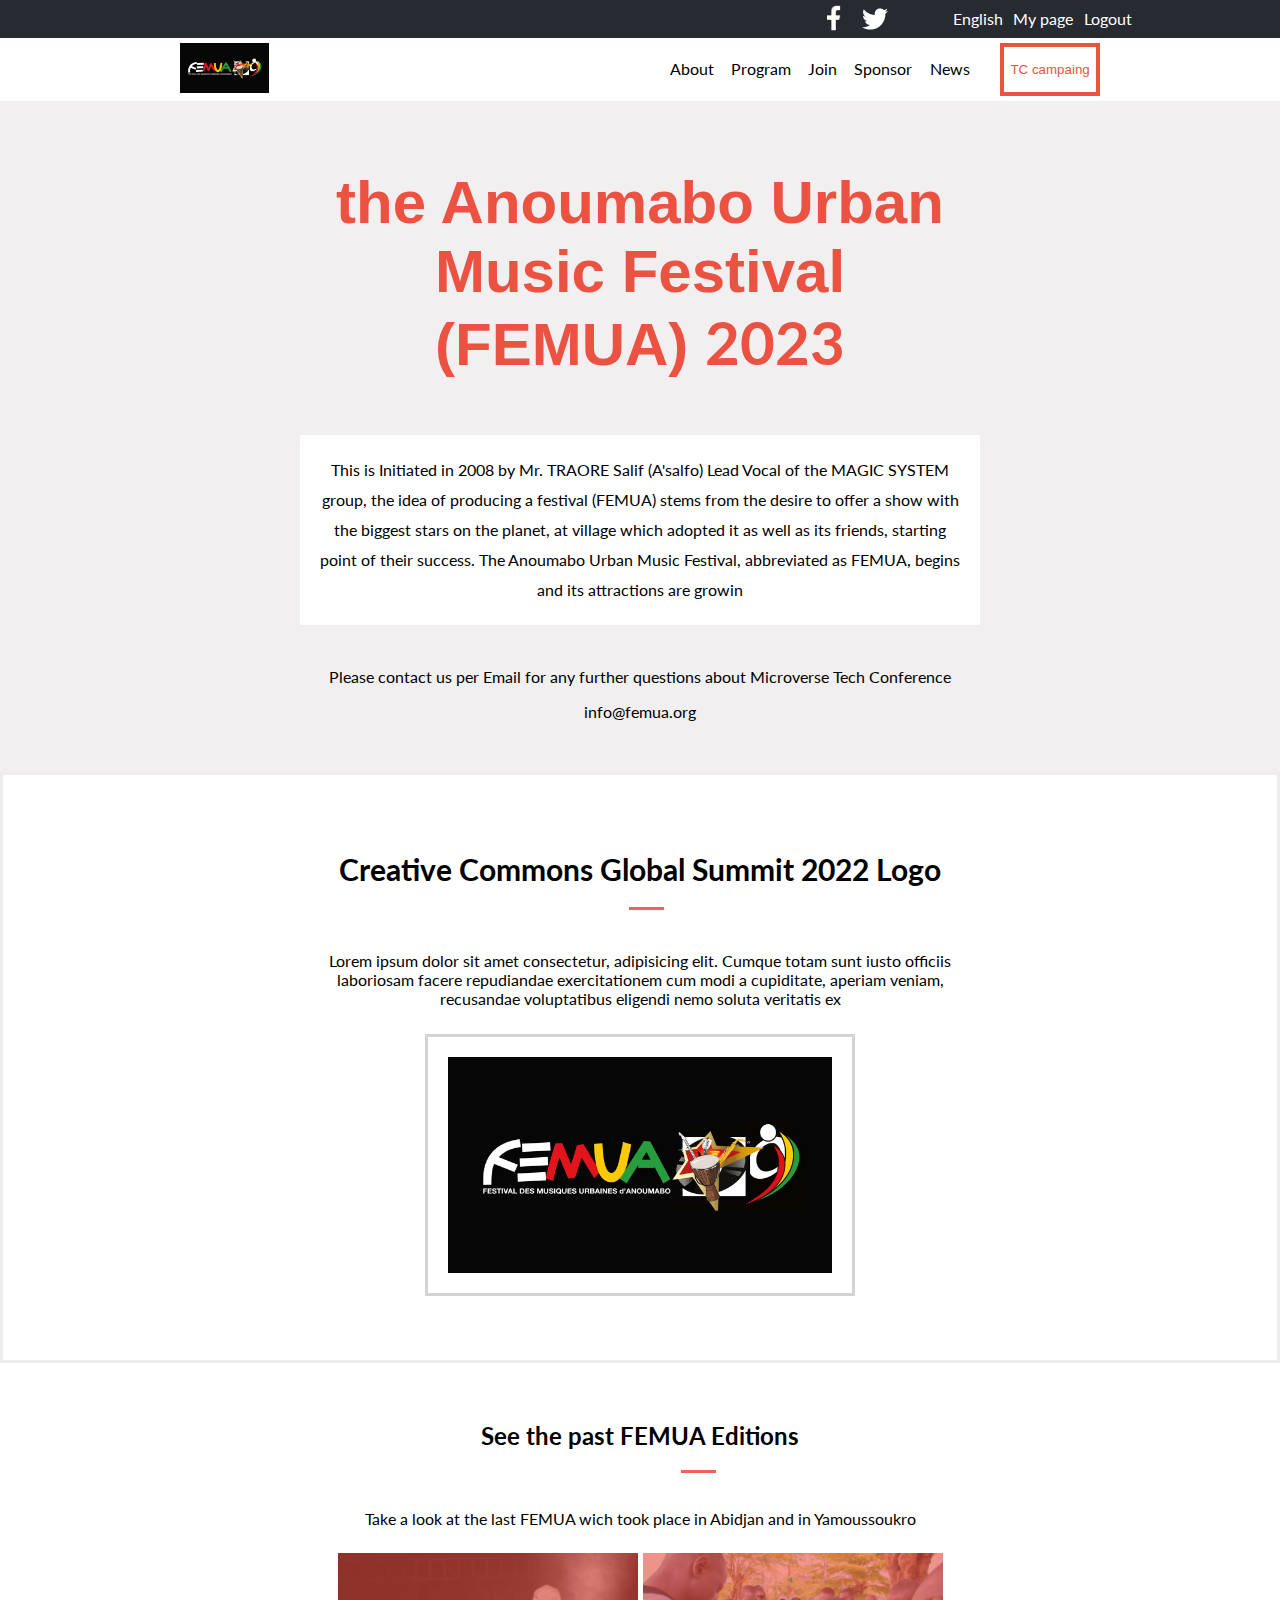
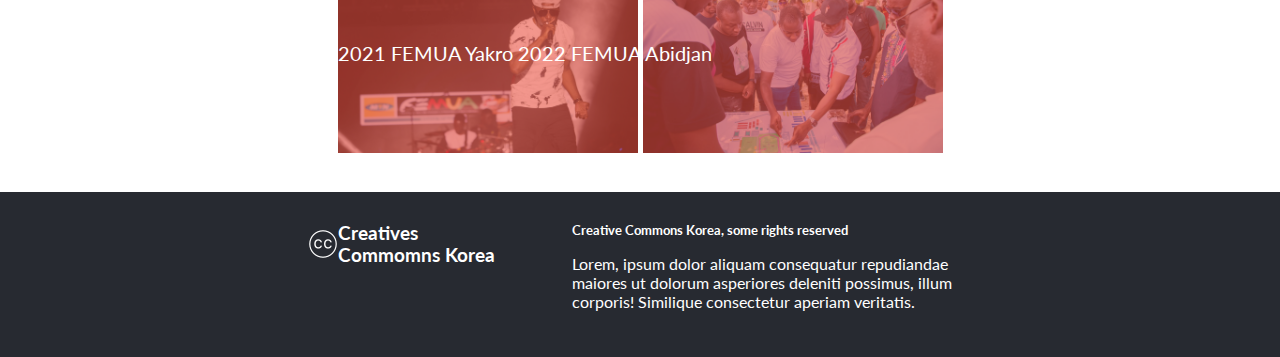
==== about.html @ 5a6d60db "Add web version" ====
<!DOCTYPE html>
<html lang="en">
<head>
    <meta charset="UTF-8">
    <meta http-equiv="X-UA-Compatible" content="IE=edge">
    <meta name="viewport" content="width=device-width, initial-scale=1.0">
    <link rel="stylesheet" href="style.css">
    <link rel="stylesheet" href="about.css">
    <link rel="stylesheet" type="text/css" href="//fonts.googleapis.com/css?family=Lato" />
    <title>About</title>
</head>
<body>
    <header id="header">
        <div class="header-cont">
            <div class="header-container">
            <ul class="list-container">
                <li>English</li>
                <li>My page</li>
                <li>Logout</li>
            </ul>
            <img class="header-tw" src="static/tw-white.png">
            <img class="header-fb" src="static/fb-white.png">
            </div>
        </div>
        <nav class="nav-row">
            <div class="nav">
            <a href="index.html"><img id="logo" src="static/FEMUA-logo.jpeg"></a>
            
            <div class="nav-menu-desktop">
                  <div class="button-container-desktop">
                  <ul class="menu-items-desktop">
                    <li class="menu-item"><a href="#">About</a></li>
                    <li class="menu-item"><a href="#">Program</a></li>
                    <li class="menu-item"><a href="#">Join</a></li>
                    <li class="menu-item"><a href="#">Sponsor</a></li>
                    <li class="menu-item"><a href="#">News</a></li>
                </ul>
                </div>
                <button type="button" class="header-button">TC campaing</button>
            </div>

            <div class="nav-menu-mobile">
                <svg id="menu-button" viewBox="0 0 89 80" width="40" height="25">
                    <rect width="100" height="12" rx="0"></rect>
                    <rect y="30" width="100" height="12" rx="0"></rect>
                    <rect y="60" width="100" height="12" rx="0"></rect>
                  </svg>
                  <div class="button-container-mobile">
                  <img class="close-button" src="static/close.png">
                <ul class="menu-items-mobile">
                    <li class="home-button menu-item"><a href="index.html">Home</a></li>
                    <li class="menu-item"><a href="#">About</a></li>
                    <li class="menu-item"><a href="#">Program</a></li>
                    <li class="menu-item"><a href="#">Join</a></li>
                    <li class="menu-item"><a href="#">Sponsor</a></li>
                    <li class="menu-item"><a href="#">News</a></li>
                </ul>
                </div>
            </div>

            </div>
        </nav>
       </header>

       <section>
        <div class="about-container">
            <h2 class="about-greeting">FEMUA 15</h2>
            <h1 class="about-title">the Anoumabo Urban Music Festival (FEMUA) <span class="about-year">2023</span></h1>
            <p class="about-text">This is Initiated in 2008 by Mr. TRAORE Salif (A'salfo) Lead Vocal of the MAGIC SYSTEM group, the idea of producing a festival (FEMUA) stems from the desire to offer a show with the biggest stars on the planet, at village which adopted it as well as its friends, starting point of their success.
                The Anoumabo Urban Music Festival, abbreviated as FEMUA, begins and its attractions are growin</span></p>
            <p class="link-text">Please contact us per Email for any further questions about Microverse Tech Conference</p>
            <a href="#" class="link">info@femua.org</a>
        </div>
        <div class="logo-description-container">
            <h2 class="description-title">Creative Commons Global Summit 2022 Logo</h2>
            <p class="description-text">Lorem ipsum dolor sit amet consectetur, adipisicing elit. <span class="extra-text">Cumque totam sunt iusto officiis laboriosam facere repudiandae exercitationem cum modi a cupiditate, aperiam veniam, recusandae voluptatibus eligendi nemo soluta veritatis ex</span></p>
            <img class="description-logo" src="static/FEMUA-logo.jpeg">
        </div>
        <div class="photos-section">
            <h2 class="photos-section-title">See the past FEMUA Editions</h2>
            <p class="photos-section-text">Take a look at the last FEMUA wich took place in Abidjan and in Yamoussoukro</p>
            <div class="photos">
                <img class="photo" src="static/13.jpg">
                <div class="photos-background">
                    <div class="photo-background1"></div>
                    <div class="photo-background2"></div>
                </div>
                <div class="photos-text">
                    <div class="photo-text">2021 FEMUA Yakro</div>
                    <div class="photo-text"> 2022 FEMUA Abidjan</div>
                </div>
                <img class="photo" src="static/14.jpeg">
            </div>
        </div>
       </section>

       <footer id="partners-section">
        <div class="prtn-section-container">
            <h2 class="prtn-section-title">Partner</h2>
            <div class="partners">
                <img class="partner-logo" src="static/logos/airivoire.png">
                <img class="partner-logo" src="static/logos/coris.png">
                <img class="partner-logo" src="static/logos/rti.png">
                <img class="partner-logo" src="static/logos/lifetv.png">
                <img class="partner-logo" src="static/logos/ue.png">
            </div>
    
        </div>

            <div class="credits-about">
    
                <div class="credits-brand">
                    <img class="footer-logo" src="static/cc-white.png">
                    <img class="footer-logo-color" src="static/cc.png">
                    <h3 class="footer-brand">Creatives <span>Commomns Korea</span></h3>
                </div>
                <div class="credits-description">
                    <h5 class="footer-title">Creative Commons Korea, some rights reserved</h5>
                    <p class="footer-paragraph">Lorem, ipsum dolor aliquam consequatur repudiandae maiores ut dolorum asperiores deleniti possimus, illum corporis! Similique consectetur aperiam veritatis.</p>
                </div>
            </div>
       </footer>
       <script src="index.js"></script>
</body>
</html>
---- style.css ----
@font-face {
  font-family: myFont;
  src: url('CocogoosePro-trial.ttf');
}

body {
  margin: 0;
  font-family: 'Lato', sans-serif;
}

.background {
  position: absolute;
  top: 0;
  z-index: -2;
  background-image: url('static/background-cut.png');
  background-repeat: no-repeat;
  background-size: cover;
  width: 100vw;
  height: 600px;
}

.background-gradient {
  background-color: #eeecec;
  display: none;
  opacity: 0.96;
  position: absolute;
  top: 0;
  width: 90vw;
  height: 600px;
  z-index: -1;
  overflow-x: hidden;
}

/* ---------------NAV-BAR------------ */

#menu-button {
  display: none;
  z-index: 2;
}

.close-button {
  display: none;
}

#header {
  position: fixed;
  width: 100vw;
  top: 0;
  z-index: 2;
}

.header-cont {
  width: 100vw;
  background-color: #272a31;
}

.header-container {
  width: 90vw;
  display: flex;
  flex-direction: row-reverse;
  gap: 12px;
  padding-top: 4px;
  padding-bottom: 4px;
}

.list-container {
  display: flex;
  list-style: none;
  color: #fff;
  justify-content: space-evenly;  /* ----------- */
  min-width: 200px;
  margin-top: 0;
  margin-bottom: 0;
  margin-right: 10px;
  padding-top: 5px;
}

.header-tw {
  max-height: 30px;
}

.header-fb {
  max-height: 28px;
}

#logo {
  max-height: 50px;
}

.nav-row {
  padding-top: 5px;
  padding-bottom: 5px;
  background-color: #fff;
  margin-top: 0;
  margin-left: 0;
}

.nav {
  display: flex;
  flex-direction: row;
  max-width: 100vw; /* ------- */
  justify-content: space-around;
}

.nav-menu-desktop {
  display: flex;
  justify-content: space-between;   /* ---- */
  min-width: 470px;
}

.nav-menu-mobile {
  display: none;
}

.menu-items-desktop {
  display: flex;
  list-style: none;
  justify-content: space-between;   /* ---- */
  min-width: 300px;
}

.header-button {
  background-color: transparent;
  border-style: solid;
  border-color: #ec5242;
  border-width: 4px;
  color: #ec5242;
}

/* ---------------iNTRO-SECTION------------ */

.intro-container {
  display: flex;
  flex-direction: row;
  justify-content: center;
  background-color: #eeecec;
  opacity: 0.96;
  margin: 0;
}

.intro {
  margin-top: 12%;
  max-width: 70%;
  margin-right: 0;
  margin-left: 0;
}

.intro-title {
  -webkit-background-clip: text;
  -webkit-text-fill-color: transparent;
  background-image: url('static/font-background.jpg');
  font-size: 80px;
  margin-top: 0;
  margin-bottom: 0;
  font-family: 'myFont', sans-serif;
}

.year {
  font-family: 'Lato', sans-serif;
}

.intro-greeting {
  color: #dd610e;
  margin-bottom: 0;
  font-size: 35px;
}

.intro-text {
  border-style: solid;
  border-color: #fff;
  border-width: 2px;
  padding: 20px 10px;
  max-width: 500px;
  line-height: 35px;
  font-weight: 300;
}

.intro-date {
  font-size: 40px;
  margin-bottom: 10px;
}

.intro-place {
  font-size: 25px;
  margin-top: 0;
  margin-bottom: 6%;
}

/* ---------------CARD-SECTION------------ */

.program-container {
  background-image: url('static/pjbck.jpg');
  background-size: cover;
  color: #fff;
  display: flex;
  flex-direction: column;
  align-items: center;
}

.pr-section-title {
  margin-top: 4%;
}

.pr-section-title::after {
  content: "";
  display: block;
  width: 45px;
  margin-left: 55px;
  padding-top: 10px;
  opacity: 0.7;
  border-bottom: 3px solid #ec5242;
}

.card-container {
  display: flex;
  max-width: 75%;
  gap: 3px;
  margin-top: 4%;
}

.card {
  display: flex;
  flex-direction: column;
  gap: 3px;
  align-items: center;
  text-align: center;
  background-color: rgba(100, 100, 100, 0.5);
}

.card-img {
  min-height: 50px;
  min-width: 50px;
  margin: 10px 0 5px 0;
}

.card-title {
  color: #ec5242;
  font-size: 22px;
  margin: 0;
}

.card-text {
  font-size: 13px;
  margin: 0;
  max-width: 85%;
  margin-bottom: 7%;
}

.projects-link {
  background-color: transparent;
  color: #fff;
  text-decoration: underline;
  margin-top: 4%;
  margin-bottom: 4%;
}

.projects-link-mobile {
  display: none;
}

.spk-container {
  display: flex;
  flex-direction: column;
  padding-bottom: 14%;
}

.spk-container-title {
  align-self: center;
  margin-top: 4%;
  margin-bottom: 4%;
}

.spk-container-title::after {
  content: "";
  display: block;
  width: 45px;
  margin-left: 75px;
  padding-top: 10px;
  opacity: 0.7;
  border-bottom: 3px solid #ec5242;
}

.spk-card-container {
  align-self: center;
  display: grid;
  grid-template-columns: auto auto;
  gap: 10%;
  width: 90%;
}

.spk-card {
  display: flex;
  gap: 2%;
}

.spk-card-img {
  max-width: 120px;
  max-height: 140px;
}

.photo-sticker {
  position: absolute;
  z-index: -1;
  margin-top: -28px;
  margin-left: -27px;
}

.spk-card-content {
  display: flex;
  flex-direction: column;
  justify-content: space-between;
}

.spk-card-name {
  margin: 0;
  font-size: 20px;
}

.spk-card-title {
  margin: 0;
  color: #ec5242;
  font-size: 15px;
}

.spk-card-title::after {
  content: "";
  display: block;
  width: 30px;
  padding-top: 10px;
  opacity: 0.9;
  border-bottom: 3px solid #d3d3d3;
}

.spk-card-text {
  margin: 0;
}

.prtn-section-container {
  background-color: #272a31;
  color: #fff;
  display: flex;
  flex-direction: column;
  text-align: center;
  align-items: center;
}

.prtn-section-title {
  font-weight: 100;
  margin-top: 2%;
  opacity: 0.5;
}

.prtn-section-title::after {
  content: "";
  display: block;
  width: 35px;
  margin-left: 20px;
  padding-top: 20px;
  opacity: 0.9;
  border-bottom: 3px solid #ec5242;
}

.partners {
  display: flex;
  justify-content: space-around;
  gap: 5%;
  opacity: 0.4;
  width: 70%;
}

.credits {
  display: flex;
  justify-content: center;
  gap: 5%;
  width: 100vw;
  padding-top: 15px;
  background-color: #e4e4e4;
}

.credits-brand {
  display: flex;
  max-width: 200px;
}

.footer-logo {
  align-self: flex-start;
  padding-top: 7px;
}

.footer-brand {
  margin: 0;
}

.credits-description {
  max-width: 400px;
  margin: 0;
}

.footer-title {
  margin: 0;
}

a {
  text-decoration: none;
  color: #000;
}






/* ---------------MOBILE SECTION------------ */
@media (max-width: 768px) {
  .background {
    background-size: cover;
    top: 0;
    height: 300px;
  }

  .background-gradient {
    height: 300px;
  }

  .header-cont {
    display: none;
  }

  #menu-button {
    display: block;
    cursor: pointer;
    opacity: 0.8;
    background-color: #edeeec;
    padding: 5px 2px 2px 0;
    border-radius: 5px;
    margin: 15px 0 0 10px;
  }

  #logo {
    display: none;
  }

  .nav-row {
    margin: 0;
    padding-top: 0;
    justify-content: unset;
    background-color: transparent;
  }

  .menu-items-mobile {
    display: none;
    flex-direction: column;
    gap: 50px;
    width: 100vw;
    text-align: center;
    margin: 0;
    padding-top: 10px;
    padding-bottom: 10px;
    background-color: #eeecec;
  }

  .button-container-mobile {
    background-color: #eeecec;
    width: 100vw;
    height: 100vh;
    overflow-y: scroll;
    padding: 0;
    margin: 0;
    display: none;
    position: absolute;
    border-style: dotted;
    border-color: #d3d3d3;
    border-width: 8px;
  }

  ul {
    padding: 0;
  }

  .header-button {
    display: none;
  }

  .nav {
    justify-content: flex-start;
    padding-top: 0;
    margin-top: 0;
  }

  .menu-item {
    font-size: 14px;
    font-family: myfont, sans-serif;
  }

  .menu-item::after {
    content: "";
    display: block;
    width: 80vw;
    margin-left: 7%;
    padding-top: 20px;
    border-bottom: 3px solid #ec5242;
    opacity: 0.5;
  }

  .nav-menu-mobile {
    display: block;
    gap: 0;
    padding-top: 0;
    margin-top: 0;
  }

  .nav-menu-desktop {
    display: none;
  }

  .close-button {
    margin-top: 5px;
    margin-left: 10px;
    display: none;
    align-self: flex-start;
  }

  .intro-container {
    display: flex;
    flex-direction: row;
    justify-content: space-evenly;
    background-color: #eeecec;
    opacity: 0.96;
  }

  .intro {
    margin-top: 15%;
    max-width: 95%;
  }

  .intro-title {
    -webkit-background-clip: text;
    -webkit-text-fill-color: transparent;
    background-image: url('static/font-background.jpg');
    font-size: 30px;
    margin-top: 0;
  }

  .intro-greeting {
    color: #dd610e;
    font-size: 25px;
    font-weight: 100;
    margin-bottom: 2px;
  }

  .intro-text {
    border-style: solid;
    border-color: #fff;
    border-width: 2px;
    padding: 10px 10px;
    font-size: 15px;
    max-width: 500px;
    line-height: 25px;
    font-weight: 100;
  }

  .intro-date {
    font-size: 25px;
    margin-bottom: 10px;
  }

  .intro-place {
    font-size: 18px;
    margin-top: 0;
    margin-bottom: 5%;
  }

  .card-container {
    display: flex;
    flex-direction: column;
    max-width: 90vw;
    gap: 8px;
    margin-top: 4%;
  }

  .card {
    display: flex;
    flex-direction: row;
    padding: 3%;
    gap: 4%;
    text-align: start;
    background-color: rgba(100, 100, 100, 0.5);
  }

  .card-img {
    min-height: 50px;
    min-width: 50px;
    margin: 10px 0 5px 0;
  }

  .card-title {
    color: #ec5242;
    font-size: 22px;
    margin: 0;
    min-width: 100px;
  }

  .card-text {
    font-size: 13px;
    margin: 0;
    max-width: 85%;
    margin-bottom: 0%;
  }

  .projects-link {
    display: none;
  }

  .projects-link-mobile {
    display: block;
    background-color: #ec5242;
    border: none;
    color: #fff;
    padding: 20px;
    font-size: 13px;
    margin-top: 8%;
    margin-bottom: 8%;
  }

  .spk-container {
    gap: 20px;
    padding-bottom: 5%;
  }

  .spk-container-title {
    margin-top: 25px;
  }

  .spk-card-container {
    display: flex;
    flex-direction: column;
    gap: 30px;
  }

  .partners {
    display: grid;
    grid-template-columns: auto auto auto;
    gap: 10%;
    opacity: 0.4;
    width: 70%;
  }

  .partner-logo {
    max-width: 80px;
  }

  .footer-brand {
    font-size: 15px;
  }

  .footer-title {
    font-size: 10px;
    margin: 0;
    max-width: 180px;
  }

  .footer-paragraph {
    display: none;
  }

  .credits {
    gap: 0%;
    max-width: 100vw;
    justify-content: center;
    padding-bottom: 10px;
    background-color: transparent;
  }
}
---- about.css ----
.about-container {
    display: flex;
    flex-direction: column;
    padding-top: 10%;
    text-align: center;
    align-items: center;
    background-color: #f1efef;
  }
  
  .about-greeting {
    display: none;
    margin-top: 60px;
  }
  
  .about-title {
    font-family: 'myFont', sans-serif;
    color: #ec5242;
    font-size: 60px;
    max-width: 50vw;
  }
  
  .about-year {
    font-family: 'lato', sans-serif;
  }
  
  .about-text {
    max-width: 50vw;
    background-color: #fff;
    line-height: 30px;
    padding: 20px;
    margin-bottom: 2%;
  }
  
  .link {
    color: #000;
    margin-bottom: 4%;
  }
  
  .logo-description-container {
    display: flex;
    flex-direction: column;
    align-items: center;
    text-align: center;
    padding-top: 4%;
    border-style: solid;
    border-color: #eeecec;
    padding-bottom: 5%;
  }
  
  .description-title {
    max-width: 50vw;
    font-size: 30px;
  }
  
  .description-title::after {
    content: "";
    display: block;
    width: 35px;
    margin-left: 290px;
    padding-top: 20px;
    opacity: 0.9;
    border-bottom: 3px solid #ec5242;
  }
  
  .description-text {
    max-width: 50vw;
    margin-bottom: 2%;
  }
  
  .description-logo {
    max-width: 30vw;
    border-style: solid;
    border-color: #d3d3d3;
    padding: 20px;
  }
  
  .photos-section {
    display: flex;
    flex-direction: column;
    align-items: center;
    text-align: center;
    padding-top: 3%;
    padding-bottom: 3%;
  }
  
  .photos-section-title {
    max-width: 60vw;
  }
  
  .photos-section-title::after {
    content: "";
    display: block;
    width: 35px;
    margin-left: 200px;
    padding-top: 20px;
    opacity: 0.9;
    border-bottom: 3px solid #ec5242;
  }
  
  .photos-section-text {
    max-width: 60vw;
    margin-bottom: 2%;
  }
  
  .photos {
    max-width: 90vw;
    display: flex;
    gap: 5px;
  }
  
  .photo {
    width: 300px;
    height: 200px;
  }
  
  .photos-background {
    position: absolute;
    display: flex;
    gap: 5px;
    opacity: 0.6;
  }
  
  .photos-text {
    position: absolute;
    display: flex;
    gap: 5px;
    height: 200px;
  }
  
  .photo-text {
    max-width: 300px;
    align-self: center;
    color: #fff;
    font-size: 20px;
  }
  
  .photo-background1 {
    background-color: #ec5242;
    width: 300px;
    height: 200px;
  }
  
  .photo-background2 {
    background-color: #ec5242;
    width: 300px;
    height: 200px;
  }
  
  .credits-about {
    display: flex;
    justify-content: center;
    gap: 5%;
    width: 100vw;
    padding: 30px 0;
    background-color: #272a31;
    color: #fff;
  }
  
  .footer-logo-color {
    display: none;
  }
  
  .prtn-section-container {
    display: none;
  }
  
  .home-button {
    display: none;
  }
  
  @media (max-width: 768px) {
    .about-greeting {
      display: block;
      color: #ec5242;
    }
  
    .about-title {
      margin-top: 0;
      font-size: 30px;
      max-width: 90vw;
    }
  
    .about-text {
      max-width: 80vw;
      font-size: 13px;
      line-height: 24px;
    }
  
    .link-text {
      font-size: 13px;
      max-width: 80vw;
    }
  
    .description-title {
      max-width: 80vw;
      font-size: 20px;
    }
  
    .description-text {
      max-width: 80vw;
    }
  
    .extra-text {
      display: none;
    }
  
    .description-logo {
      margin-top: 4%;
      max-width: 70vw;
      margin-bottom: 2%;
    }
  
    .description-title::after {
      content: "";
      display: block;
      width: 35px;
      margin-left: 165px;
      padding-top: 20px;
      opacity: 0.9;
      border-bottom: 3px solid #ec5242;
    }
  
    .photos-section {
      padding-bottom: 10%;
    }
  
    .photos-section-title {
      max-width: 90vw;
    }
  
    .photos-section-text {
      max-width: 90vw;
    }
  
    .photos {
      flex-direction: column;
      gap: 15px;
    }
  
    .photos-text {
      position: absolute;
      display: flex;
      flex-direction: column;
      gap: 110px;
      height: unset;
      margin-top: 70px;
    }
  
    .photo-text {
      max-width: 300px;
      height: 100px;
      align-self: center;
      color: #fff;
      font-size: 20px;
    }
  
    .photos-background {
      flex-direction: column;
      gap: 15px;
    }
  
    .credits-about {
      color: #000;
      background-color: #fff;
    }
  
    .footer-logo-color {
      display: block;
      align-self: flex-start;
      padding-top: 5px;
    }
  
    .footer-logo {
      display: none;
    }
  
    .prtn-section-container {
      display: flex;
    }
  
    .home-button {
      display: block;
    }
  }
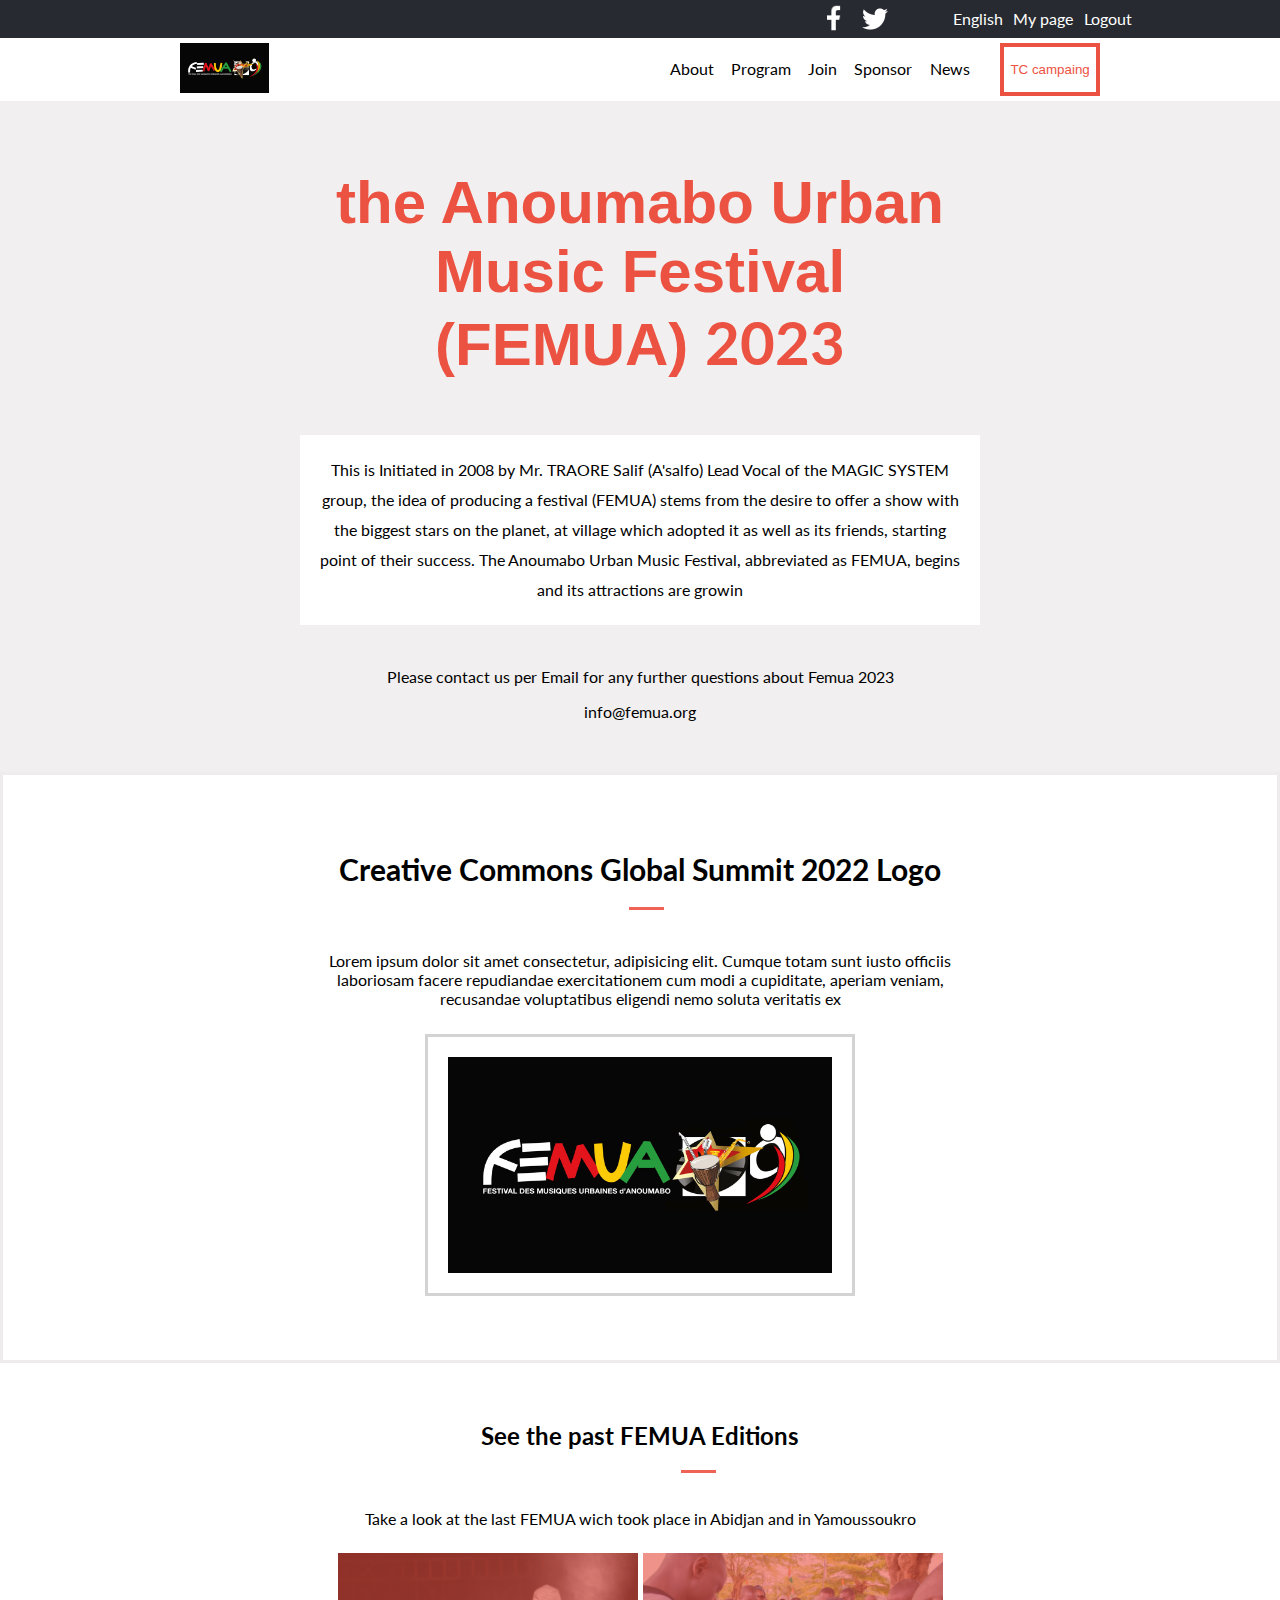
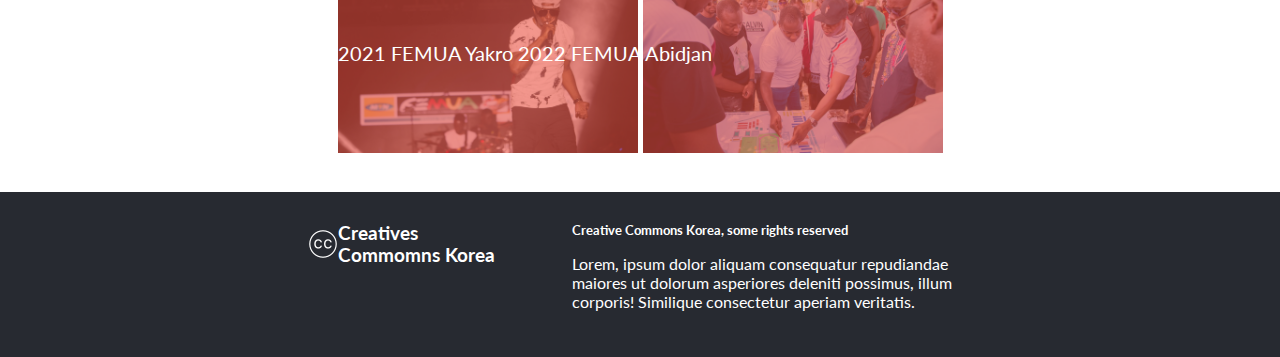
==== commit 31eed570: "Add About page" ====
--- a/about.html
+++ b/about.html
@@ -29,7 +29,7 @@
             <div class="nav-menu-desktop">
                   <div class="button-container-desktop">
                   <ul class="menu-items-desktop">
-                    <li class="menu-item"><a href="#">About</a></li>
+                    <li class="menu-item"><a href="about.html">About</a></li>
                     <li class="menu-item"><a href="#">Program</a></li>
                     <li class="menu-item"><a href="#">Join</a></li>
                     <li class="menu-item"><a href="#">Sponsor</a></li>
@@ -68,7 +68,7 @@
             <h1 class="about-title">the Anoumabo Urban Music Festival (FEMUA) <span class="about-year">2023</span></h1>
             <p class="about-text">This is Initiated in 2008 by Mr. TRAORE Salif (A'salfo) Lead Vocal of the MAGIC SYSTEM group, the idea of producing a festival (FEMUA) stems from the desire to offer a show with the biggest stars on the planet, at village which adopted it as well as its friends, starting point of their success.
                 The Anoumabo Urban Music Festival, abbreviated as FEMUA, begins and its attractions are growin</span></p>
-            <p class="link-text">Please contact us per Email for any further questions about Microverse Tech Conference</p>
+            <p class="link-text">Please contact us per Email for any further questions about Femua 2023</p>
             <a href="#" class="link">info@femua.org</a>
         </div>
         <div class="logo-description-container">
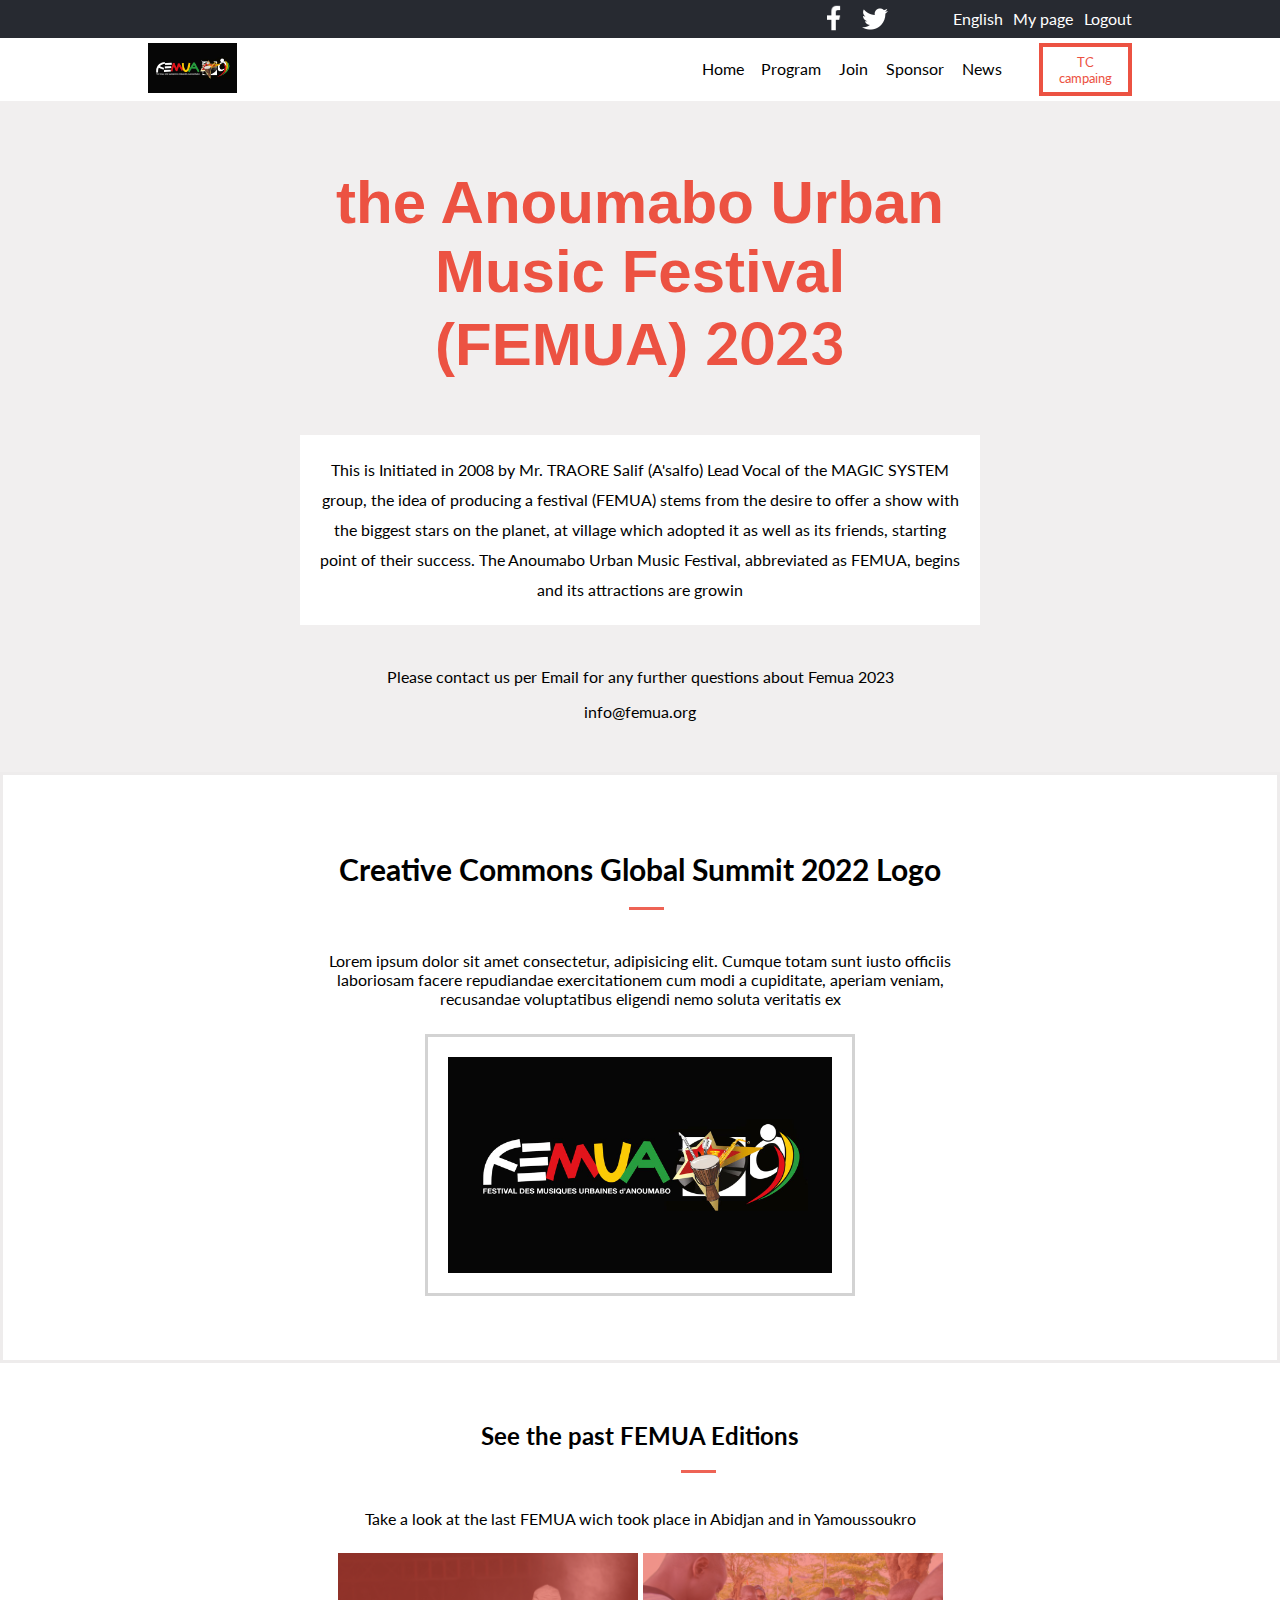
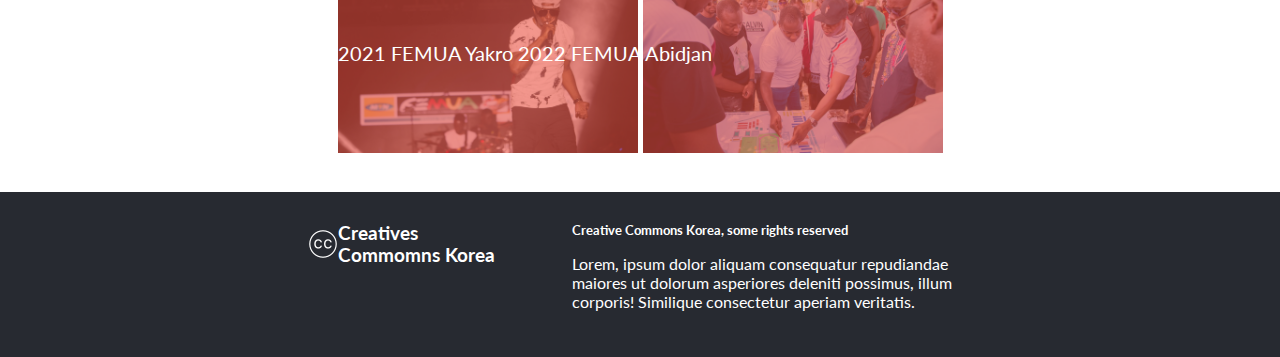
==== commit ee63db32: "Make correction" ====
--- a/about.html
+++ b/about.html
@@ -29,7 +29,7 @@
             <div class="nav-menu-desktop">
                   <div class="button-container-desktop">
                   <ul class="menu-items-desktop">
-                    <li class="menu-item"><a href="about.html">About</a></li>
+                    <li class="menu-item"><a href="index.html">Home</a></li>
                     <li class="menu-item"><a href="#">Program</a></li>
                     <li class="menu-item"><a href="#">Join</a></li>
                     <li class="menu-item"><a href="#">Sponsor</a></li>
--- a/style.css
+++ b/style.css
@@ -1,26 +1,33 @@
-@font-face {
-  font-family: myFont;
-  src: url('CocogoosePro-trial.ttf');
-}
+
+* {
+  font-family: "Lato", Times, sans-serif;
+  text-decoration: none;
+  list-style-type: none;
+}
+
+
 
 body {
   margin: 0;
-  font-family: 'Lato', sans-serif;
+  font-family: 'Lato', Times, sans-serif;
 }
 
 .background {
+  
   position: absolute;
   top: 0;
   z-index: -2;
-  background-image: url('static/background-cut.png');
+  background-image: url('static/desktop_bg.png');
   background-repeat: no-repeat;
   background-size: cover;
-  width: 100vw;
+  width: 100%;
   height: 600px;
+  padding: 110px;
+  opacity: 1.0;
 }
 
 .background-gradient {
-  background-color: #eeecec;
+  background-color: #fff;
   display: none;
   opacity: 0.96;
   position: absolute;
@@ -106,6 +113,7 @@
   display: flex;
   justify-content: space-between;   /* ---- */
   min-width: 470px;
+  margin-left: 10%;
 }
 
 .nav-menu-mobile {
@@ -125,6 +133,7 @@
   border-color: #ec5242;
   border-width: 4px;
   color: #ec5242;
+  margin-left: 8%;
 }
 
 /* ---------------iNTRO-SECTION------------ */
@@ -143,12 +152,13 @@
   max-width: 70%;
   margin-right: 0;
   margin-left: 0;
+  opacity: 0.96;
 }
 
 .intro-title {
   -webkit-background-clip: text;
   -webkit-text-fill-color: transparent;
-  background-image: url('static/font-background.jpg');
+  background-image: url('static/bg-orange.jpg');
   font-size: 80px;
   margin-top: 0;
   margin-bottom: 0;
@@ -225,6 +235,12 @@
   align-items: center;
   text-align: center;
   background-color: rgba(100, 100, 100, 0.5);
+  width: 94%;
+}
+
+.card:hover {
+  cursor: pointer;
+  border: 2px solid rgb(234, 226, 226);
 }
 
 .card-img {
@@ -262,6 +278,8 @@
   display: flex;
   flex-direction: column;
   padding-bottom: 14%;
+  margin-left: 20%;
+  margin-right: 20%;
 }
 
 .spk-container-title {
@@ -404,11 +422,6 @@
   text-decoration: none;
   color: #000;
 }
-
-
-
-
-
 
 /* ---------------MOBILE SECTION------------ */
 @media (max-width: 768px) {
@@ -579,6 +592,7 @@
   }
 
   .card {
+    
     display: flex;
     flex-direction: row;
     padding: 3%;
--- a/about.css
+++ b/about.css
@@ -1,285 +1,284 @@
 .about-container {
-    display: flex;
-    flex-direction: column;
-    padding-top: 10%;
-    text-align: center;
-    align-items: center;
-    background-color: #f1efef;
-  }
-  
+  display: flex;
+  flex-direction: column;
+  padding-top: 10%;
+  text-align: center;
+  align-items: center;
+  background-color: #f1efef;
+}
+
+.about-greeting {
+  display: none;
+  margin-top: 60px;
+}
+
+.about-title {
+  font-family: 'myFont', sans-serif;
+  color: #ec5242;
+  font-size: 60px;
+  max-width: 50vw;
+}
+
+.about-year {
+  font-family: 'lato', sans-serif;
+}
+
+.about-text {
+  max-width: 50vw;
+  background-color: #fff;
+  line-height: 30px;
+  padding: 20px;
+  margin-bottom: 2%;
+}
+
+.link {
+  color: #000;
+  margin-bottom: 4%;
+}
+
+.logo-description-container {
+  display: flex;
+  flex-direction: column;
+  align-items: center;
+  text-align: center;
+  padding-top: 4%;
+  border-style: solid;
+  border-color: #eeecec;
+  padding-bottom: 5%;
+}
+
+.description-title {
+  max-width: 50vw;
+  font-size: 30px;
+}
+
+.description-title::after {
+  content: "";
+  display: block;
+  width: 35px;
+  margin-left: 290px;
+  padding-top: 20px;
+  opacity: 0.9;
+  border-bottom: 3px solid #ec5242;
+}
+
+.description-text {
+  max-width: 50vw;
+  margin-bottom: 2%;
+}
+
+.description-logo {
+  max-width: 30vw;
+  border-style: solid;
+  border-color: #d3d3d3;
+  padding: 20px;
+}
+
+.photos-section {
+  display: flex;
+  flex-direction: column;
+  align-items: center;
+  text-align: center;
+  padding-top: 3%;
+  padding-bottom: 3%;
+}
+
+.photos-section-title {
+  max-width: 60vw;
+}
+
+.photos-section-title::after {
+  content: "";
+  display: block;
+  width: 35px;
+  margin-left: 200px;
+  padding-top: 20px;
+  opacity: 0.9;
+  border-bottom: 3px solid #ec5242;
+}
+
+.photos-section-text {
+  max-width: 60vw;
+  margin-bottom: 2%;
+}
+
+.photos {
+  max-width: 90vw;
+  display: flex;
+  gap: 5px;
+}
+
+.photo {
+  width: 300px;
+  height: 200px;
+}
+
+.photos-background {
+  position: absolute;
+  display: flex;
+  gap: 5px;
+  opacity: 0.6;
+}
+
+.photos-text {
+  position: absolute;
+  display: flex;
+  gap: 5px;
+  height: 200px;
+}
+
+.photo-text {
+  max-width: 300px;
+  align-self: center;
+  color: #fff;
+  font-size: 20px;
+}
+
+.photo-background1 {
+  background-color: #ec5242;
+  width: 300px;
+  height: 200px;
+}
+
+.photo-background2 {
+  background-color: #ec5242;
+  width: 300px;
+  height: 200px;
+}
+
+.credits-about {
+  display: flex;
+  justify-content: center;
+  gap: 5%;
+  width: 100vw;
+  padding: 30px 0;
+  background-color: #272a31;
+  color: #fff;
+}
+
+.footer-logo-color {
+  display: none;
+}
+
+.prtn-section-container {
+  display: none;
+}
+
+.home-button {
+  display: none;
+}
+
+@media (max-width: 768px) {
   .about-greeting {
+    display: block;
+    color: #ec5242;
+  }
+
+  .about-title {
+    margin-top: 0;
+    font-size: 30px;
+    max-width: 90vw;
+  }
+
+  .about-text {
+    max-width: 80vw;
+    font-size: 13px;
+    line-height: 24px;
+  }
+
+  .link-text {
+    font-size: 13px;
+    max-width: 80vw;
+  }
+
+  .description-title {
+    max-width: 80vw;
+    font-size: 20px;
+  }
+
+  .description-text {
+    max-width: 80vw;
+  }
+
+  .extra-text {
     display: none;
-    margin-top: 60px;
-  }
-  
-  .about-title {
-    font-family: 'myFont', sans-serif;
-    color: #ec5242;
-    font-size: 60px;
-    max-width: 50vw;
-  }
-  
-  .about-year {
-    font-family: 'lato', sans-serif;
-  }
-  
-  .about-text {
-    max-width: 50vw;
-    background-color: #fff;
-    line-height: 30px;
-    padding: 20px;
+  }
+
+  .description-logo {
+    margin-top: 4%;
+    max-width: 70vw;
     margin-bottom: 2%;
   }
-  
-  .link {
-    color: #000;
-    margin-bottom: 4%;
-  }
-  
-  .logo-description-container {
-    display: flex;
-    flex-direction: column;
-    align-items: center;
-    text-align: center;
-    padding-top: 4%;
-    border-style: solid;
-    border-color: #eeecec;
-    padding-bottom: 5%;
-  }
-  
-  .description-title {
-    max-width: 50vw;
-    font-size: 30px;
-  }
-  
+
   .description-title::after {
     content: "";
     display: block;
     width: 35px;
-    margin-left: 290px;
+    margin-left: 165px;
     padding-top: 20px;
     opacity: 0.9;
     border-bottom: 3px solid #ec5242;
   }
-  
-  .description-text {
-    max-width: 50vw;
-    margin-bottom: 2%;
-  }
-  
-  .description-logo {
-    max-width: 30vw;
-    border-style: solid;
-    border-color: #d3d3d3;
-    padding: 20px;
-  }
-  
+
   .photos-section {
-    display: flex;
+    padding-bottom: 10%;
+  }
+
+  .photos-section-title {
+    max-width: 90vw;
+  }
+
+  .photos-section-text {
+    max-width: 90vw;
+  }
+
+  .photos {
     flex-direction: column;
-    align-items: center;
-    text-align: center;
-    padding-top: 3%;
-    padding-bottom: 3%;
-  }
-  
-  .photos-section-title {
-    max-width: 60vw;
-  }
-  
-  .photos-section-title::after {
-    content: "";
-    display: block;
-    width: 35px;
-    margin-left: 200px;
-    padding-top: 20px;
-    opacity: 0.9;
-    border-bottom: 3px solid #ec5242;
-  }
-  
-  .photos-section-text {
-    max-width: 60vw;
-    margin-bottom: 2%;
-  }
-  
-  .photos {
-    max-width: 90vw;
-    display: flex;
-    gap: 5px;
-  }
-  
-  .photo {
-    width: 300px;
-    height: 200px;
-  }
-  
-  .photos-background {
-    position: absolute;
-    display: flex;
-    gap: 5px;
-    opacity: 0.6;
-  }
-  
+    gap: 15px;
+  }
+
   .photos-text {
     position: absolute;
     display: flex;
-    gap: 5px;
-    height: 200px;
-  }
-  
+    flex-direction: column;
+    gap: 110px;
+    height: unset;
+    margin-top: 70px;
+  }
+
   .photo-text {
     max-width: 300px;
+    height: 100px;
     align-self: center;
     color: #fff;
     font-size: 20px;
   }
-  
-  .photo-background1 {
-    background-color: #ec5242;
-    width: 300px;
-    height: 200px;
-  }
-  
-  .photo-background2 {
-    background-color: #ec5242;
-    width: 300px;
-    height: 200px;
-  }
-  
+
+  .photos-background {
+    flex-direction: column;
+    gap: 15px;
+  }
+
   .credits-about {
+    color: #000;
+    background-color: #fff;
+  }
+
+  .footer-logo-color {
+    display: block;
+    align-self: flex-start;
+    padding-top: 5px;
+  }
+
+  .footer-logo {
+    display: none;
+  }
+
+  .prtn-section-container {
     display: flex;
-    justify-content: center;
-    gap: 5%;
-    width: 100vw;
-    padding: 30px 0;
-    background-color: #272a31;
-    color: #fff;
-  }
-  
-  .footer-logo-color {
-    display: none;
-  }
-  
-  .prtn-section-container {
-    display: none;
-  }
-  
+  }
+
   .home-button {
-    display: none;
-  }
-  
-  @media (max-width: 768px) {
-    .about-greeting {
-      display: block;
-      color: #ec5242;
-    }
-  
-    .about-title {
-      margin-top: 0;
-      font-size: 30px;
-      max-width: 90vw;
-    }
-  
-    .about-text {
-      max-width: 80vw;
-      font-size: 13px;
-      line-height: 24px;
-    }
-  
-    .link-text {
-      font-size: 13px;
-      max-width: 80vw;
-    }
-  
-    .description-title {
-      max-width: 80vw;
-      font-size: 20px;
-    }
-  
-    .description-text {
-      max-width: 80vw;
-    }
-  
-    .extra-text {
-      display: none;
-    }
-  
-    .description-logo {
-      margin-top: 4%;
-      max-width: 70vw;
-      margin-bottom: 2%;
-    }
-  
-    .description-title::after {
-      content: "";
-      display: block;
-      width: 35px;
-      margin-left: 165px;
-      padding-top: 20px;
-      opacity: 0.9;
-      border-bottom: 3px solid #ec5242;
-    }
-  
-    .photos-section {
-      padding-bottom: 10%;
-    }
-  
-    .photos-section-title {
-      max-width: 90vw;
-    }
-  
-    .photos-section-text {
-      max-width: 90vw;
-    }
-  
-    .photos {
-      flex-direction: column;
-      gap: 15px;
-    }
-  
-    .photos-text {
-      position: absolute;
-      display: flex;
-      flex-direction: column;
-      gap: 110px;
-      height: unset;
-      margin-top: 70px;
-    }
-  
-    .photo-text {
-      max-width: 300px;
-      height: 100px;
-      align-self: center;
-      color: #fff;
-      font-size: 20px;
-    }
-  
-    .photos-background {
-      flex-direction: column;
-      gap: 15px;
-    }
-  
-    .credits-about {
-      color: #000;
-      background-color: #fff;
-    }
-  
-    .footer-logo-color {
-      display: block;
-      align-self: flex-start;
-      padding-top: 5px;
-    }
-  
-    .footer-logo {
-      display: none;
-    }
-  
-    .prtn-section-container {
-      display: flex;
-    }
-  
-    .home-button {
-      display: block;
-    }
-  }
-  +    display: block;
+  }
+}
